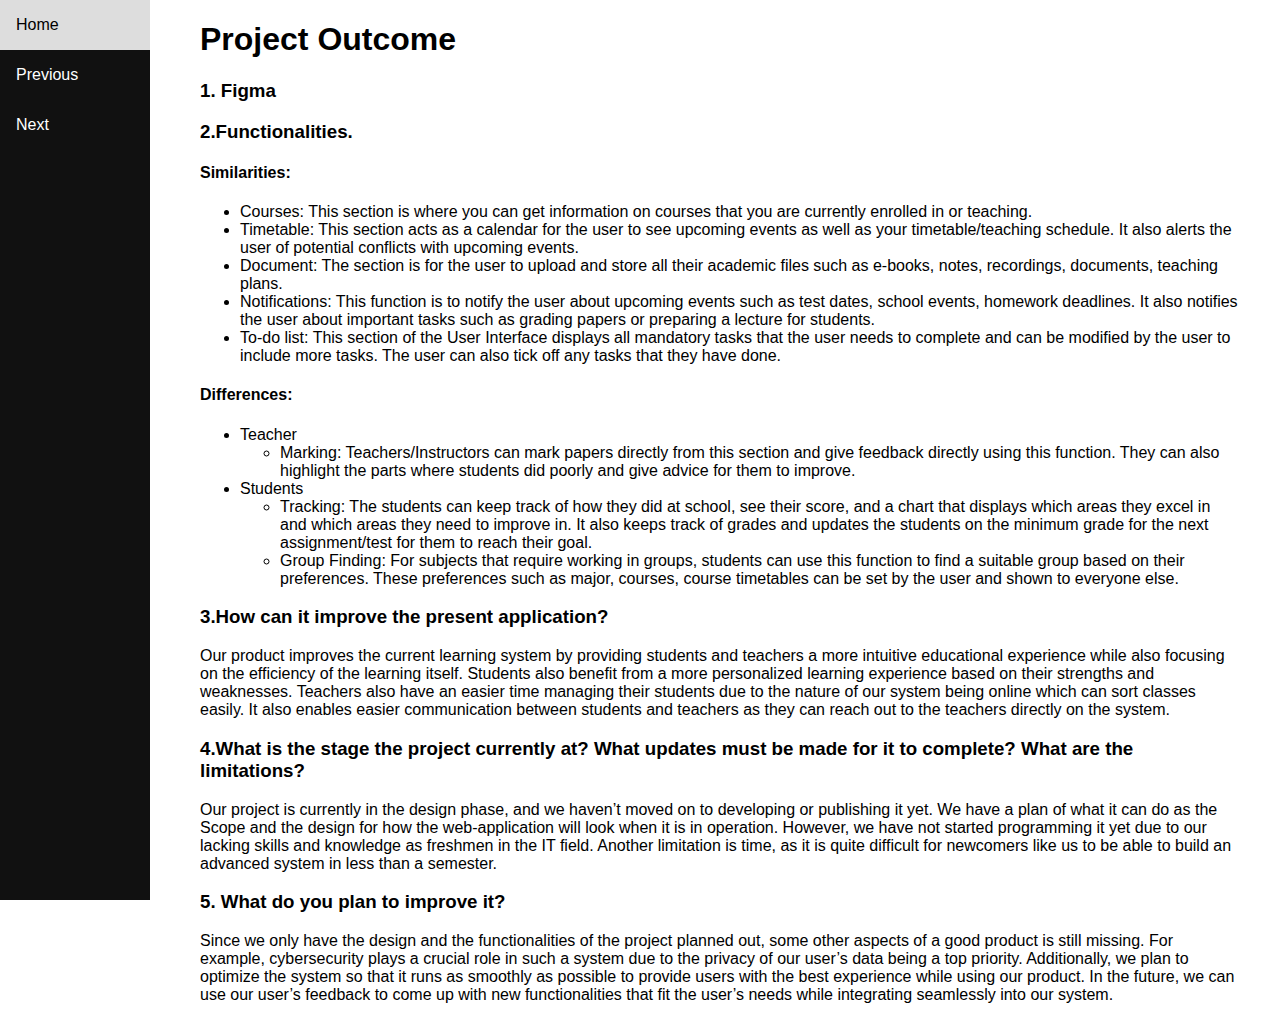
==== Project Outcome.html @ 6734e8a1 "Create Project Outcome.html" ====
<!DOCTYPE html>
<html lang="en">
<head>
<title> Project Outcome</title>
<meta charset="utf-8">
<meta name="viewport" content="width=device-width, initial-scale=1">
<link rel="stylesheet" href="assets\pages.css">
</head>
<body>

<div class="sidenav">
  <a href="#"> Home </a>
  <a href="#"> Previous </a>
  <a href="#"> Next </a>
</div>

<div class="content">
  <h1> Project Outcome </h1>
  <h3> 1. Figma</h3>


  <h3> 2.Functionalities. </h3>
  <h4> Similarities:</h4>
  <ul>
    <li> Courses: This section is where you can get information on courses that you are currently enrolled in or teaching.</li>
    <li> Timetable: This section acts as a calendar for the user to see upcoming events as well as your timetable/teaching schedule. It also alerts the user of potential conflicts with upcoming events.</li>
    <li> Document: The section is for the user to upload and store all their academic files such as e-books, notes, recordings, documents, teaching plans.</li>
    <li> Notifications: This function is to notify the user about upcoming events such as test dates, school events, homework deadlines. It also notifies the user about important tasks such as grading papers or preparing a lecture for students.</li>
    <li> To-do list: This section of the User Interface displays all mandatory tasks that the user needs to complete and can be modified by the user to include more tasks. The user can also tick off any tasks that they have done.</li>
  </ul>

  <h4> Differences:</h4>
  <ul>
    <li> Teacher </li>
    <ul>
        <li> Marking: Teachers/Instructors can mark papers directly from this section and give feedback directly using this function. They can also highlight the parts where students did poorly and give advice for them to improve.</li>
    </ul>
    <li> Students </li>
    <ul>
        <li> Tracking: The students can keep track of how they did at school, see their score, and a chart that displays which areas they excel in and which areas they need to improve in. It also keeps track of grades and updates the students on the minimum grade for the next assignment/test for them to reach their goal.</li>
        <li> Group Finding: For subjects that require working in groups, students can use this function to find a suitable group based on their preferences. These preferences such as major, courses, course timetables can be set by the user and shown to everyone else.</li>
    </ul>
  </ul>


  <h3> 3.How can it improve the present application?</h3>
  <p> Our product improves the current learning system by providing students and teachers a more intuitive educational experience while also focusing on the efficiency of the learning itself. Students also benefit from a more personalized learning experience based on their strengths and weaknesses. Teachers also have an easier time managing their students due to the nature of our system being online which can sort classes easily. It also enables easier communication between students and teachers as they can reach out to the teachers directly on the system.</p>


  <h3> 4.What is the stage the project currently at? What updates must be made for it to complete? What are the limitations?</h3>
  <p>Our project is currently in the design phase, and we haven’t moved on to developing or publishing it yet. We have a plan of what it can do as the Scope and the design for how the web-application will look when it is in operation. However, we have not started programming it yet due to our lacking skills and knowledge as freshmen in the IT field. Another limitation is time, as it is quite difficult for newcomers like us to be able to build an advanced system in less than a semester.</p>


  <h3>5. What do you plan to improve it? </h3>
  <p>Since we only have the design and the functionalities of the project planned out, some other aspects of a good product is still missing. For example, cybersecurity plays a crucial role in such a system due to the privacy of our user’s data being a top priority. Additionally, we plan to optimize the system so that it runs as smoothly as possible to provide users with the best experience while using our product. In the future, we can use our user’s feedback to come up with new functionalities that fit the user’s needs while integrating seamlessly into our system.</p>

</div>

</body>
</html>
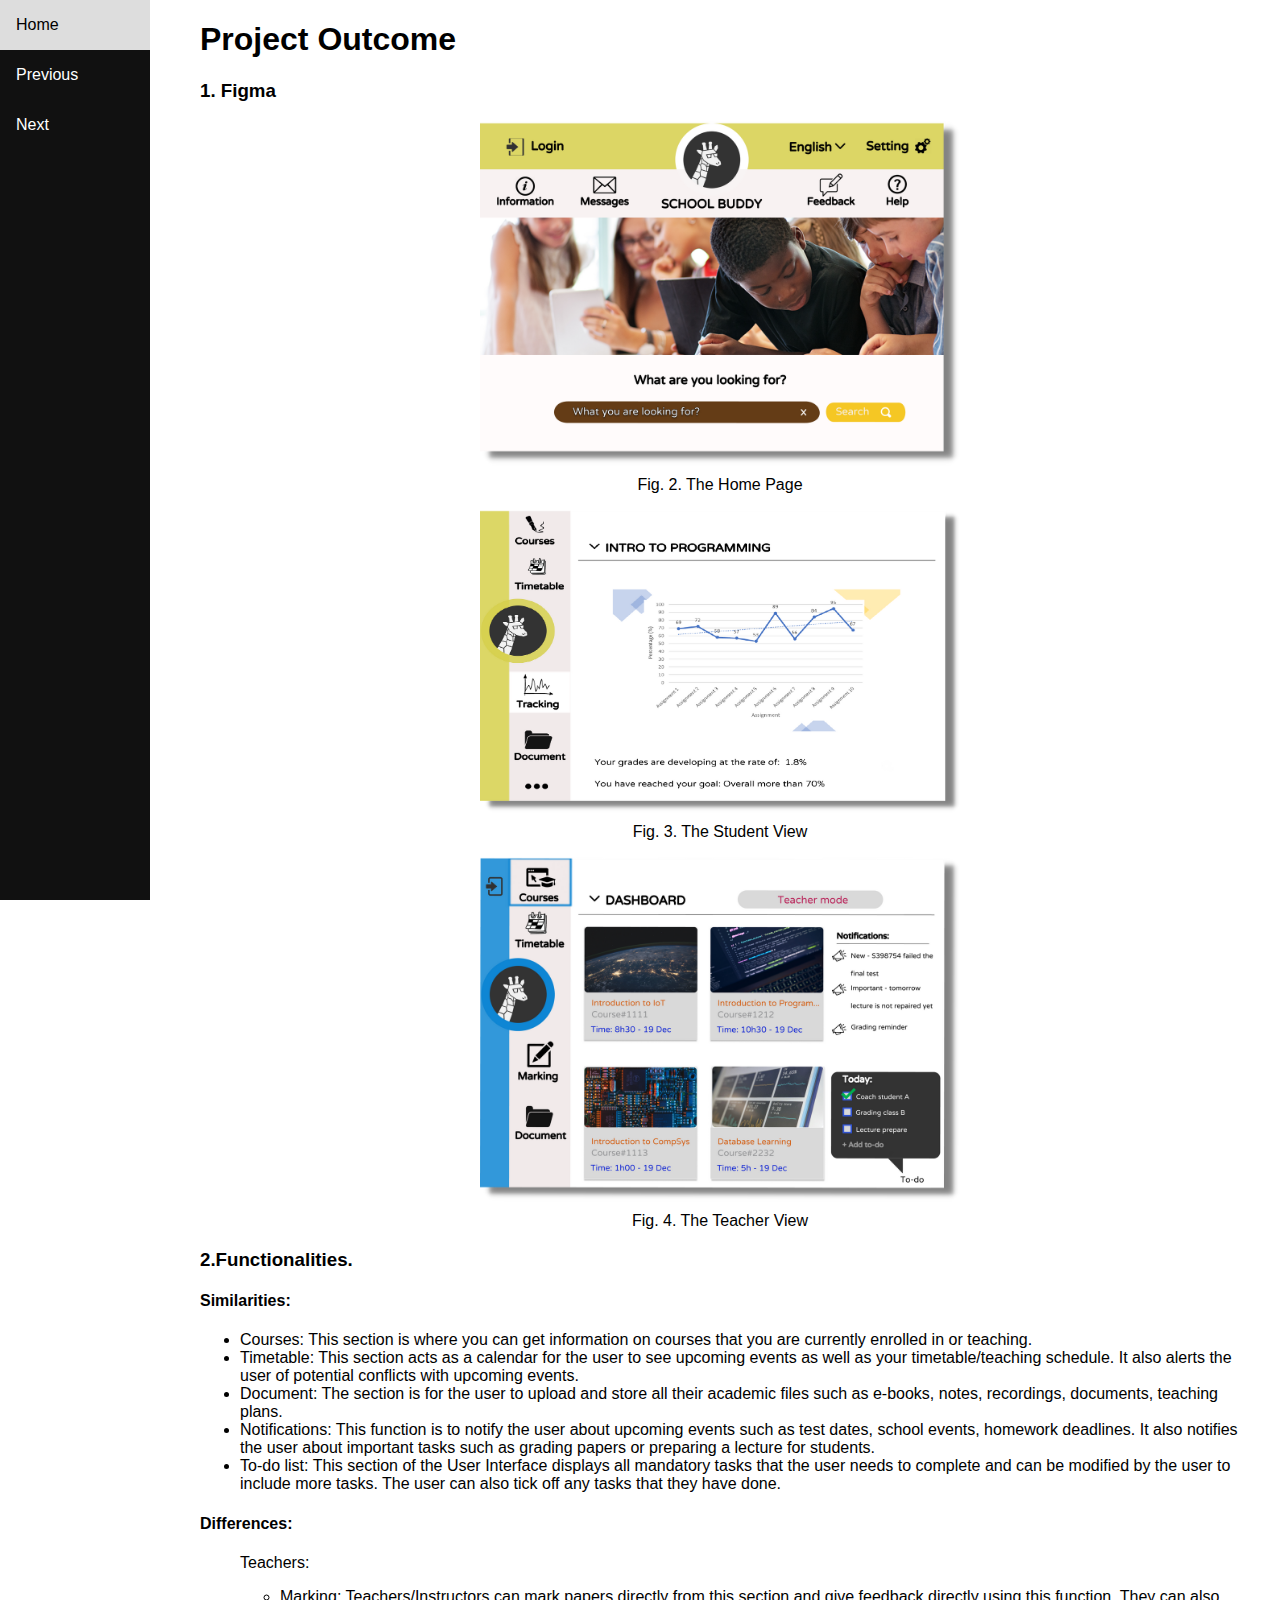
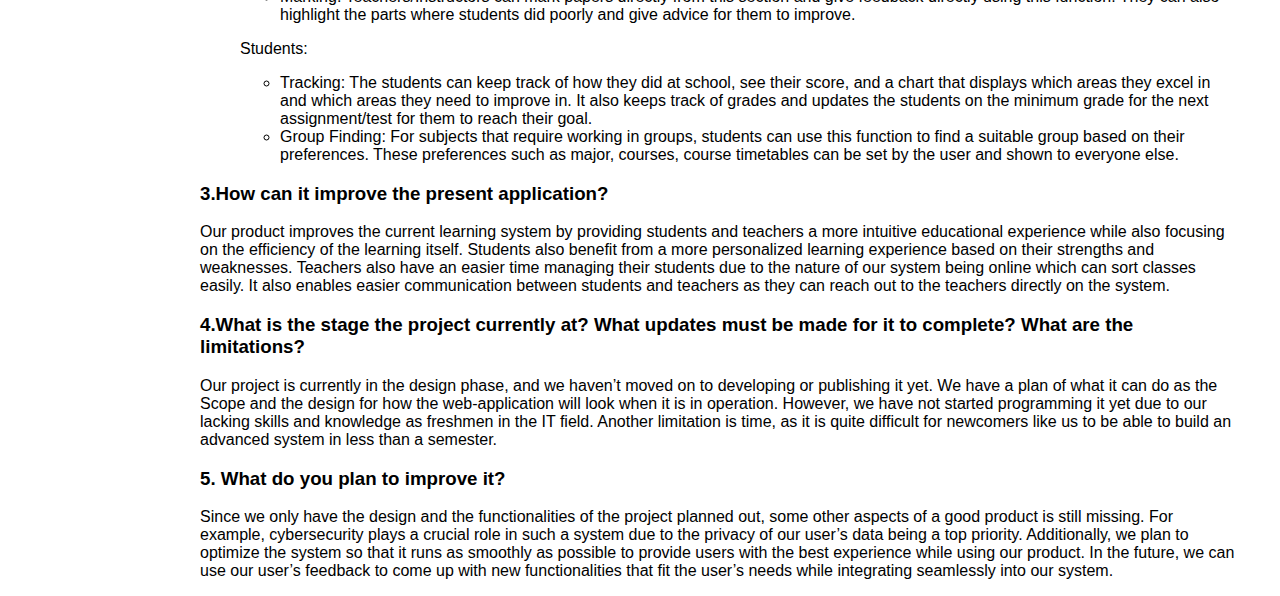
==== commit b0a90a46: "Commit figma images" ====
--- a/Project Outcome.html
+++ b/Project Outcome.html
@@ -1,7 +1,7 @@
 <!DOCTYPE html>
 <html lang="en">
 <head>
-<title> Project Outcome</title>
+<title>Project Outcome</title>
 <meta charset="utf-8">
 <meta name="viewport" content="width=device-width, initial-scale=1">
 <link rel="stylesheet" href="assets\pages.css">
@@ -9,16 +9,28 @@
 <body>
 
 <div class="sidenav">
-  <a href="#"> Home </a>
-  <a href="#"> Previous </a>
-  <a href="#"> Next </a>
+  <a href="index.html"> Home </a>
+  <a href="skill and job.html"> Previous </a>
+  <a href="reflection.html"> Next </a>
 </div>
 
 <div class="content">
   <h1> Project Outcome </h1>
-  <h3> 1. Figma</h3>
-
-
+  <div class="figma">
+    <h3> 1. Figma</h3>
+    <figure>
+      <img class="figma-image" src="assets\img\homepage.svg" alt="home page">
+      <figcaption>Fig. 2. The Home Page</figcaption>
+    </figure>
+    <figure>
+      <img class="figma-image" src="assets\img\studentview.svg" alt="student view">
+      <figcaption>Fig. 3. The Student View</figcaption>
+    </figure>
+    <figure>
+      <img class="figma-image" src="assets\img\teacherview.svg" alt="teacher view">
+      <figcaption>Fig. 4. The Teacher View</figcaption>
+    </figure>
+  </div>
   <h3> 2.Functionalities. </h3>
   <h4> Similarities:</h4>
   <ul>
@@ -31,11 +43,11 @@
 
   <h4> Differences:</h4>
   <ul>
-    <li> Teacher </li>
+    <p> Teachers: </p>
     <ul>
         <li> Marking: Teachers/Instructors can mark papers directly from this section and give feedback directly using this function. They can also highlight the parts where students did poorly and give advice for them to improve.</li>
     </ul>
-    <li> Students </li>
+    <p> Students: </p>
     <ul>
         <li> Tracking: The students can keep track of how they did at school, see their score, and a chart that displays which areas they excel in and which areas they need to improve in. It also keeps track of grades and updates the students on the minimum grade for the next assignment/test for them to reach their goal.</li>
         <li> Group Finding: For subjects that require working in groups, students can use this function to find a suitable group based on their preferences. These preferences such as major, courses, course timetables can be set by the user and shown to everyone else.</li>
